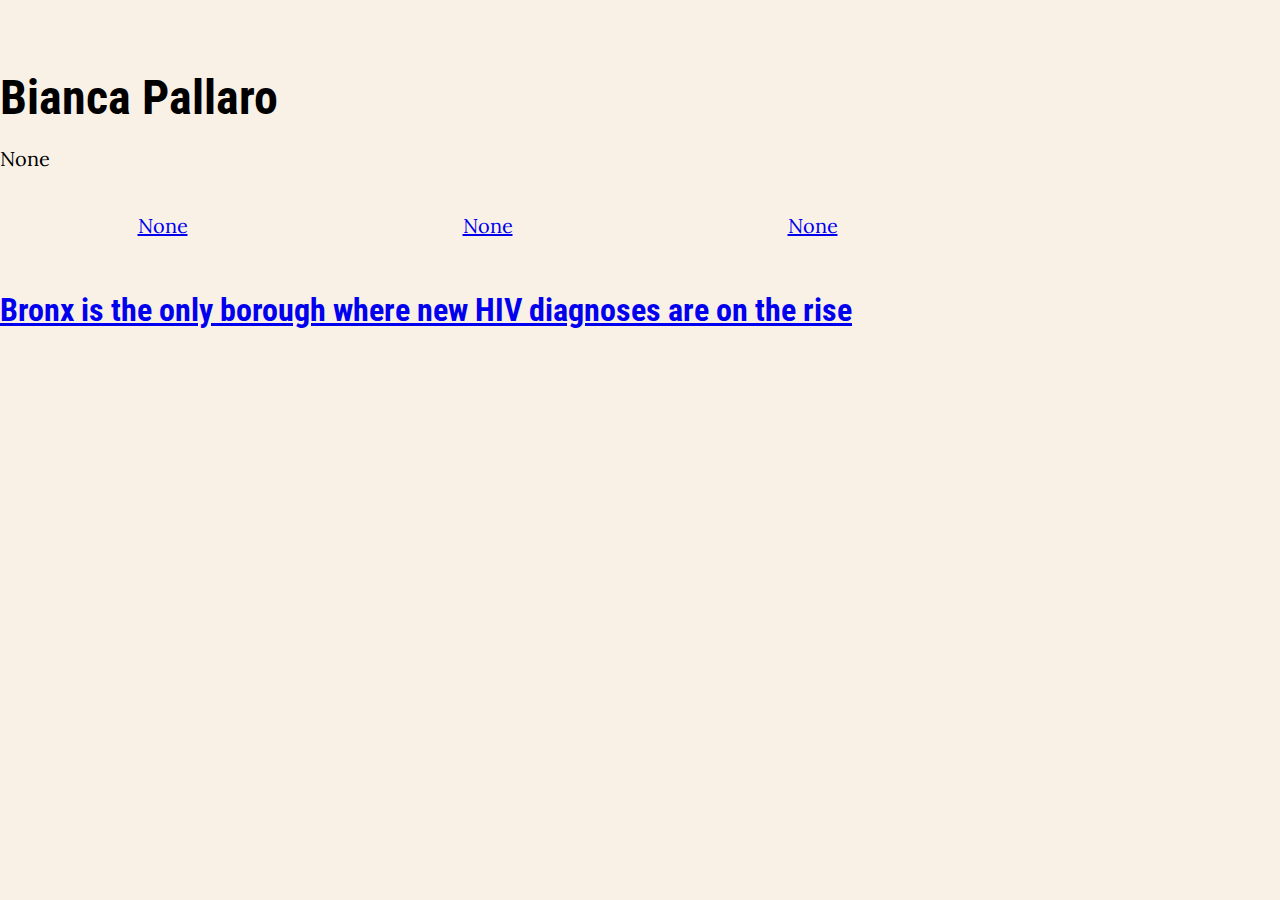
==== docs/index.html @ bcc118a3 "Updated Repository data" ====
<!doctype html>
<html lang="en">
  <head>
    <!-- Required meta tags -->
    <meta charset="utf-8">
    <meta name="viewport" content="width=device-width, initial-scale=1, shrink-to-fit=no">
    <!-- Bootstrap CSS -->
    <link rel="stylesheet" href="https://stackpath.bootstrapcdn.com/bootstrap/4.1.1/css/bootstrap.min.css" integrity="sha384-WskhaSGFgHYWDcbwN70/dfYBj47jz9qbsMId/iRN3ewGhXQFZCSftd1LZCfmhktB" crossorigin="anonymous">
      
    <!-- Your CSS files -->
    <link rel="stylesheet" href="style/default.css">
    
    <!-- google fonts: Roboto Condensed(super-font) and Lora(sub-font) -->
    <link href="https://fonts.googleapis.com/css?family=Roboto+Condensed:300,400,700" rel="stylesheet">
    <link href="https://fonts.googleapis.com/css?family=Lora:400,400i,700" rel="stylesheet"> 
  
    <title>Bianca Pallaro projects page</title>
  </head>
    
  <style>
    

    body {
      
      
    }
  </style>
  <body class="beige-theme">
    <div class="container homepage"><!-- start of the main container-->
        <div class="row justify-content-center"><!-- headline and intro -->
            <div class="col-lg-10 ">
                <h1 class="headline super-font">Bianca Pallaro</h1>
                <div class="sub-font body-text">
                    <p>None</p>
                    <ul class='spread'>
                        
                            <li><a href="None">None</a></li>
                        
                            <li><a href="None">None</a></li>
                        
                            <li><a href="None">None</a></li>
                        
                    </ul>
    
                    
                    <div class='story'>
                            <h3 class="subhead super-font"><a href="1izOM2-IYei5qoR_5rIzuE6f5xVWZC97XZiY0DS1U6FE/">Bronx is the only borough where new HIV diagnoses are on the rise</a></h3>
                            
                    </div>
                    
                </div>
            </div>
        </div>
        
      </div><!-- end of the main container-->
   
      
    <!-- Optional JavaScript -->
    <!-- jQuery first, then Popper.js, then Bootstrap JS -->
    <script src="https://code.jquery.com/jquery-3.3.1.slim.min.js" integrity="sha384-q8i/X+965DzO0rT7abK41JStQIAqVgRVzpbzo5smXKp4YfRvH+8abtTE1Pi6jizo" crossorigin="anonymous"></script>
    <script src="https://cdnjs.cloudflare.com/ajax/libs/popper.js/1.14.3/umd/popper.min.js" integrity="sha384-ZMP7rVo3mIykV+2+9J3UJ46jBk0WLaUAdn689aCwoqbBJiSnjAK/l8WvCWPIPm49" crossorigin="anonymous"></script>
    <script src="https://stackpath.bootstrapcdn.com/bootstrap/4.1.1/js/bootstrap.min.js" integrity="sha384-smHYKdLADwkXOn1EmN1qk/HfnUcbVRZyYmZ4qpPea6sjB/pTJ0euyQp0Mk8ck+5T" crossorigin="anonymous"></script>
  </body>
</html>
---- docs/style/default.css ----
body {
    padding-top:60px;
    margin: auto;
}

.fake-table > div, ul.spread {
    display: flex;
    justify-content: space-between;
    align-items: stretch;
    list-style-type: none;
}

.story {
    padding-top: 15px;
}

ul.spread {
    padding-left: 0;
    text-align: center;
    margin-bottom: 0;
}

.fake-table > div > div, ul.spread li {
    margin: 15px;
    flex-grow: 1;
    flex-basis: 0;
}

/* choose a light or dark theme to add to the body tag. */
.dark-theme {
    background-color: #181414;
    color: #fcfbfb;   
}

.light-theme {
    background-color: white;
    color: black;    
}

.beige-theme {
    background-color: #f9f1e6;
    color: black;    
}

img {
    max-height: 100vh;
    max-width: 100%;
    display: block;
    margin: 0 auto;
}

.container {
        max-width: 975px;
}

/* ******** */


/*
super-font
.headline
.kicker
.subhead
.label
.label-text
.credit

sub-font
.date
.body-text
.note
*/



.super-font, h1, h2, h3, .label + p {
    font-family: 'Roboto Condensed', sans-serif;
}

.sub-font, p, ul, li {
    font-family: 'Lora', serif;
}

.headline, h1 {
    font-size: 3rem;
    line-height: 0.9;
    margin-bottom: 0.25rem;
    margin-top: 1rem;
    font-weight: 700;
}

.body-text {
    font-size: 1.25rem;
    line-height: 1.6;
    margin-top: 1.5rem;

}

.kicker {
    font-size: 1.5rem;
    line-height: 1;
    margin-bottom: 0.5rem;
    margin-top: 1rem;
    font-weight: 300;
    text-transform: uppercase;
}

.credit  {
    font-size: 1.2rem;
    line-height: 0.75;
    margin-top: 2rem;
    font-weight: 400;
    text-transform: uppercase;
}

.date {
    font-size: 1rem;
    line-height: 1;
    margin-top: 0.25;
    font-weight: 400;
    font-style: italic;
}

.intro {
    line-height: 1;
    margin-top: 2rem;
    font-size: 1.25rem;
    font-weight: 400;
    font-style: italic;
}

.subhead, h2 {
    font-size: 2rem;
    line-height: 0.9;
    margin-bottom: 0.5rem;
    margin-top: 1.5rem;
    font-weight: 700;
}

.label {
    font-size: 1.25rem;
    line-height: 1.25;
    margin-top: 2rem;
    margin-bottom: 0.5rem;
    font-weight: 700;
}

.label-text, .label + p {
    font-size: 1.25rem;
    line-height: 1.25;
    margin-bottom: 0.5rem;
    font-weight: 400;
}

.note, p.img + p {
    font-size: 0.85rem;
    line-height: 1.5;
    margin-top: 0.5rem;
    margin-bottom: 1.25rem;
    font-weight: 400;
}

.caption  {
    font-size: 1rem;
    line-height: 1.2;
    margin-top: 0.5rem;
    margin-bottom: 2rem;
    font-weight: 400;
}
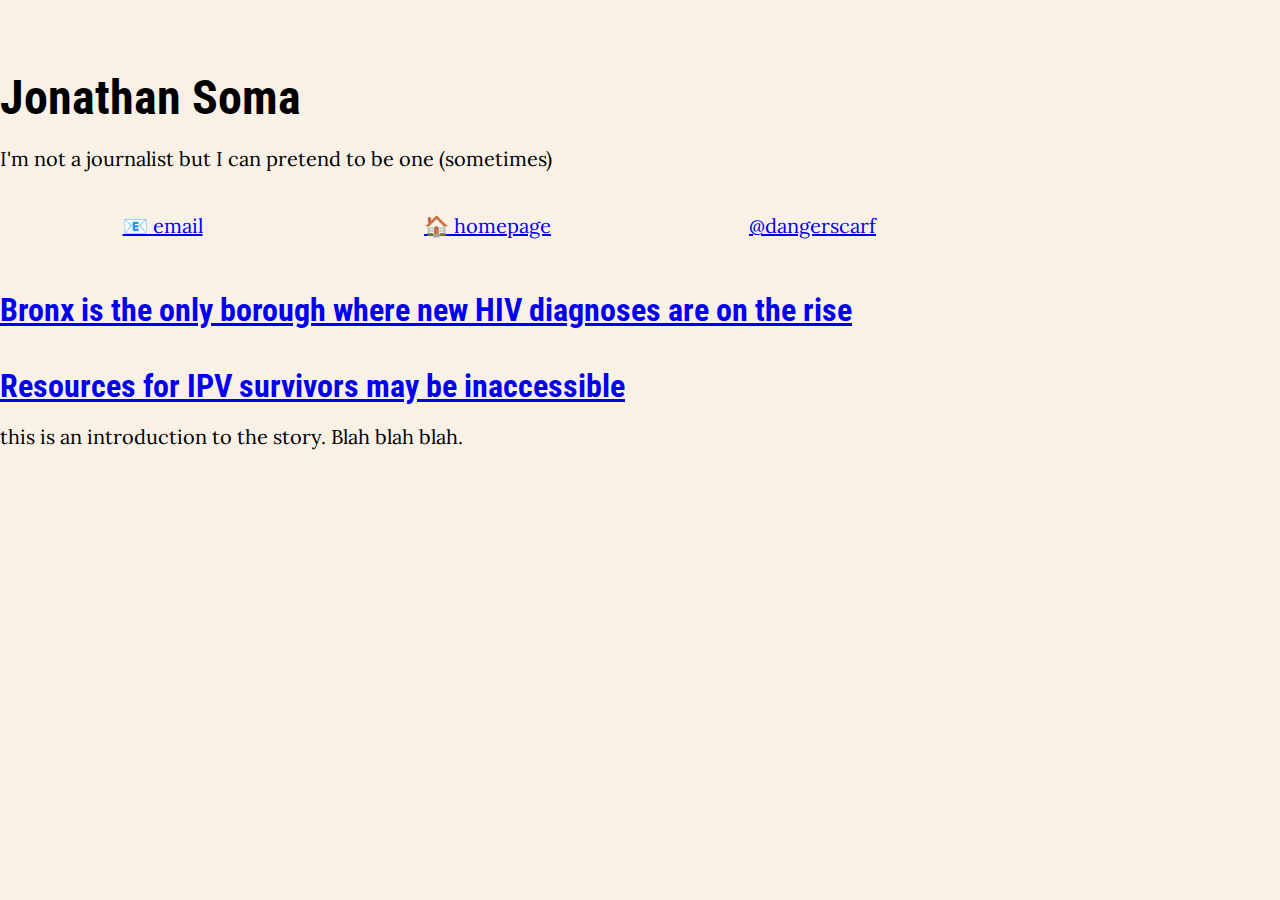
==== commit 06db1eb9: "Updated Repository data" ====
--- a/docs/index.html
+++ b/docs/index.html
@@ -15,7 +15,7 @@
     <link href="https://fonts.googleapis.com/css?family=Roboto+Condensed:300,400,700" rel="stylesheet">
     <link href="https://fonts.googleapis.com/css?family=Lora:400,400i,700" rel="stylesheet"> 
   
-    <title>Bianca Pallaro projects page</title>
+    <title>Jonathan Soma projects page</title>
   </head>
     
   <style>
@@ -30,22 +30,29 @@
     <div class="container homepage"><!-- start of the main container-->
         <div class="row justify-content-center"><!-- headline and intro -->
             <div class="col-lg-10 ">
-                <h1 class="headline super-font">Bianca Pallaro</h1>
+                <h1 class="headline super-font">Jonathan Soma</h1>
                 <div class="sub-font body-text">
-                    <p>None</p>
+                    <p>I'm not a journalist but I can pretend to be one (sometimes)</p>
                     <ul class='spread'>
                         
-                            <li><a href="None">None</a></li>
+                            <li><a href="mailto:jonathan.soma@gmail.com">📧 email</a></li>
                         
-                            <li><a href="None">None</a></li>
+                            <li><a href="https://jonathansoma.com">🏠 homepage</a></li>
                         
-                            <li><a href="None">None</a></li>
+                            <li><a href="https://twitter.com/dangerscarf">@dangerscarf</a></li>
                         
                     </ul>
     
                     
                     <div class='story'>
                             <h3 class="subhead super-font"><a href="1izOM2-IYei5qoR_5rIzuE6f5xVWZC97XZiY0DS1U6FE/">Bronx is the only borough where new HIV diagnoses are on the rise</a></h3>
+                            
+                    </div>
+                    
+                    <div class='story'>
+                            <h3 class="subhead super-font"><a href="project-2/">Resources for IPV survivors may be inaccessible</a></h3>
+                            
+                                <p>this is an introduction to the story. Blah blah blah.</p>
                             
                     </div>
                     
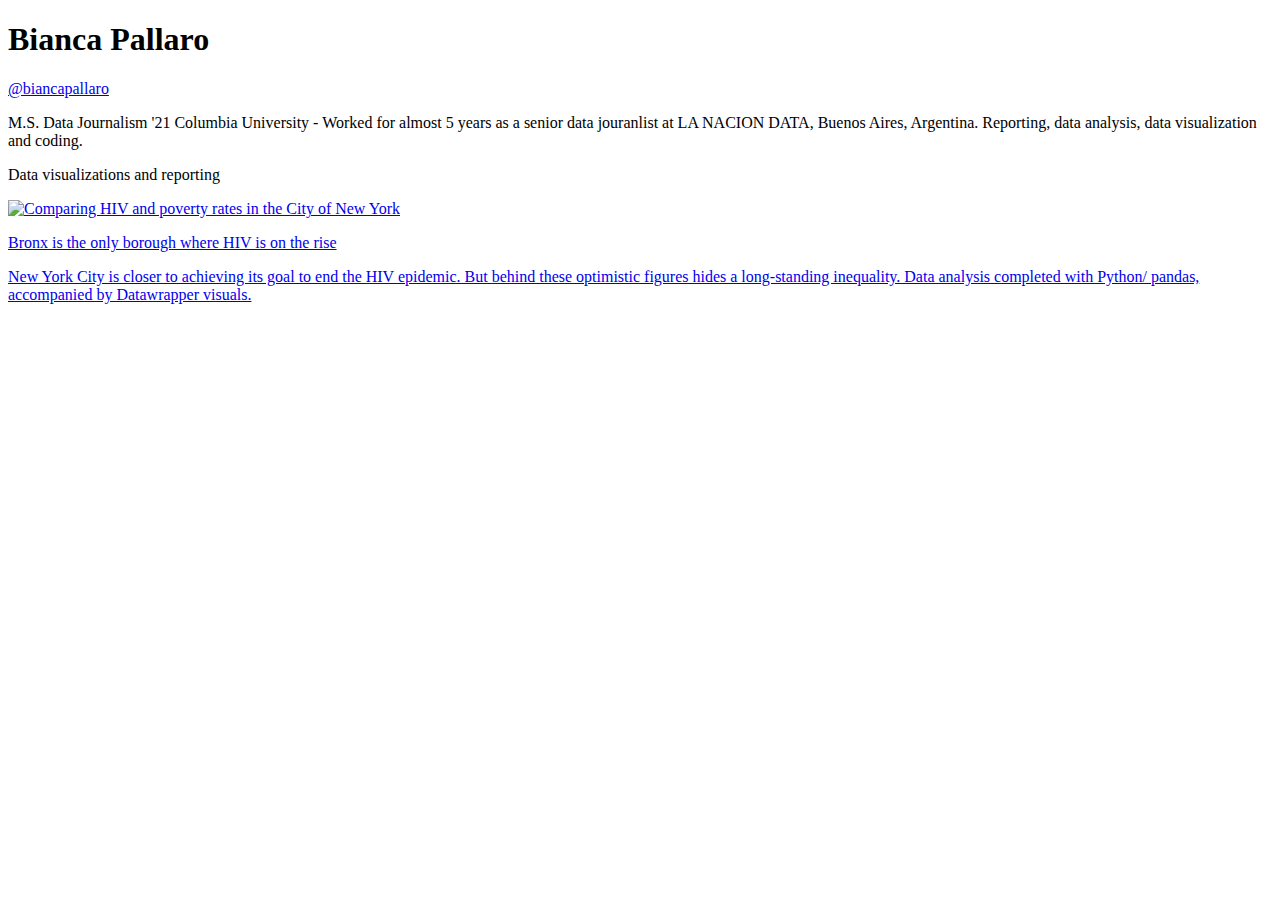
==== commit 84b7c2e1: "Update index.html" ====
--- a/docs/index.html
+++ b/docs/index.html
@@ -1,4 +1,3 @@
-
 <!doctype html>
 <html lang="en">
   <head>
@@ -9,59 +8,65 @@
     <link rel="stylesheet" href="https://stackpath.bootstrapcdn.com/bootstrap/4.1.1/css/bootstrap.min.css" integrity="sha384-WskhaSGFgHYWDcbwN70/dfYBj47jz9qbsMId/iRN3ewGhXQFZCSftd1LZCfmhktB" crossorigin="anonymous">
       
     <!-- Your CSS files -->
-    <link rel="stylesheet" href="style/default.css">
+    <link rel="stylesheet" href="style/app.css">
     
     <!-- google fonts: Roboto Condensed(super-font) and Lora(sub-font) -->
     <link href="https://fonts.googleapis.com/css?family=Roboto+Condensed:300,400,700" rel="stylesheet">
     <link href="https://fonts.googleapis.com/css?family=Lora:400,400i,700" rel="stylesheet"> 
   
-    <title>Jonathan Soma projects page</title>
+      
+      
+    <title>Bianca Pallaro</title>
   </head>
     
-  <style>
-    
-
-    body {
-      
-      
-    }
-  </style>
-  <body class="beige-theme">
-    <div class="container homepage"><!-- start of the main container-->
+  <body class="light-theme">
+    <div class="container"><!-- start of the main container-->
         <div class="row justify-content-center"><!-- headline and intro -->
             <div class="col-lg-10 ">
-                <h1 class="headline super-font">Jonathan Soma</h1>
-                <div class="sub-font body-text">
-                    <p>I'm not a journalist but I can pretend to be one (sometimes)</p>
-                    <ul class='spread'>
-                        
-                            <li><a href="mailto:jonathan.soma@gmail.com">📧 email</a></li>
-                        
-                            <li><a href="https://jonathansoma.com">🏠 homepage</a></li>
-                        
-                            <li><a href="https://twitter.com/dangerscarf">@dangerscarf</a></li>
-                        
-                    </ul>
+                <h1 class="headline super-font">Bianca Pallaro</h1>
+                <!-- put your twitter page here: -->
+                <a class="handle super-font" href="https://twitter.com/biancapallaro">@biancapallaro</a>
+            </div>
+        </div>
+        <div class="row justify-content-center"> <!-- this is the subhead for the stories -->
+            <div class="col-md-10">
+                <p class="body-text sub-font">
+                    M.S. Data Journalism '21 Columbia University - Worked for almost 5 years as a senior data jouranlist at LA NACION DATA, Buenos Aires, Argentina. Reporting, data analysis, data visualization and coding.
+                </p>
+            </div>
+        </div>
+    </div><!-- container-->
+        
+        
+<div class="container"> 
     
-                    
-                    <div class='story'>
-                            <h3 class="subhead super-font"><a href="1izOM2-IYei5qoR_5rIzuE6f5xVWZC97XZiY0DS1U6FE/">Bronx is the only borough where new HIV diagnoses are on the rise</a></h3>
-                            
-                    </div>
-                    
-                    <div class='story'>
-                            <h3 class="subhead super-font"><a href="project-2/">Resources for IPV survivors may be inaccessible</a></h3>
-                            
-                                <p>this is an introduction to the story. Blah blah blah.</p>
-                            
-                    </div>
-                    
+        <div class="row justify-content-center"> <!-- this is the subhead for the stories -->
+            <div class="col-md-10">
+                <p class="section super-font">Data visualizations and reporting</p>
+            </div>
+        </div>
+    
+    
+<!-- start of story with an image -->
+        <!-- put the link here -->
+        <a class="link" href="https://biancapallaro.github.io/portfolio-biancapallaro/bronx-hiv/" class="teaser-anchor">
+            <div class="row justify-content-center "> 
+                <div class="col-md-6"><!-- image -->
+                    <img class="image " src="style/images/hiv.png" alt="Comparing HIV and poverty rates in the City of New York">
+                </div>
+                <div class="col-md-5 "><!-- headline/description -->
+                    <p class="subhead super-font">Bronx is the only borough where HIV is on the rise</p>
+                    <p class="body-text sub-font">New York City is closer to achieving its goal to end the HIV epidemic. But behind these optimistic figures hides a long-standing inequality. Data analysis completed with Python/ pandas, accompanied by Datawrapper visuals. </p>
                 </div>
             </div>
-        </div>
+    </a>
+<!-- end of story with an image -->
         
-      </div><!-- end of the main container-->
+      <!-- end of the main container-->
    
+        
+
+      
       
     <!-- Optional JavaScript -->
     <!-- jQuery first, then Popper.js, then Bootstrap JS -->
@@ -69,4 +74,4 @@
     <script src="https://cdnjs.cloudflare.com/ajax/libs/popper.js/1.14.3/umd/popper.min.js" integrity="sha384-ZMP7rVo3mIykV+2+9J3UJ46jBk0WLaUAdn689aCwoqbBJiSnjAK/l8WvCWPIPm49" crossorigin="anonymous"></script>
     <script src="https://stackpath.bootstrapcdn.com/bootstrap/4.1.1/js/bootstrap.min.js" integrity="sha384-smHYKdLADwkXOn1EmN1qk/HfnUcbVRZyYmZ4qpPea6sjB/pTJ0euyQp0Mk8ck+5T" crossorigin="anonymous"></script>
   </body>
-</html>+</html>
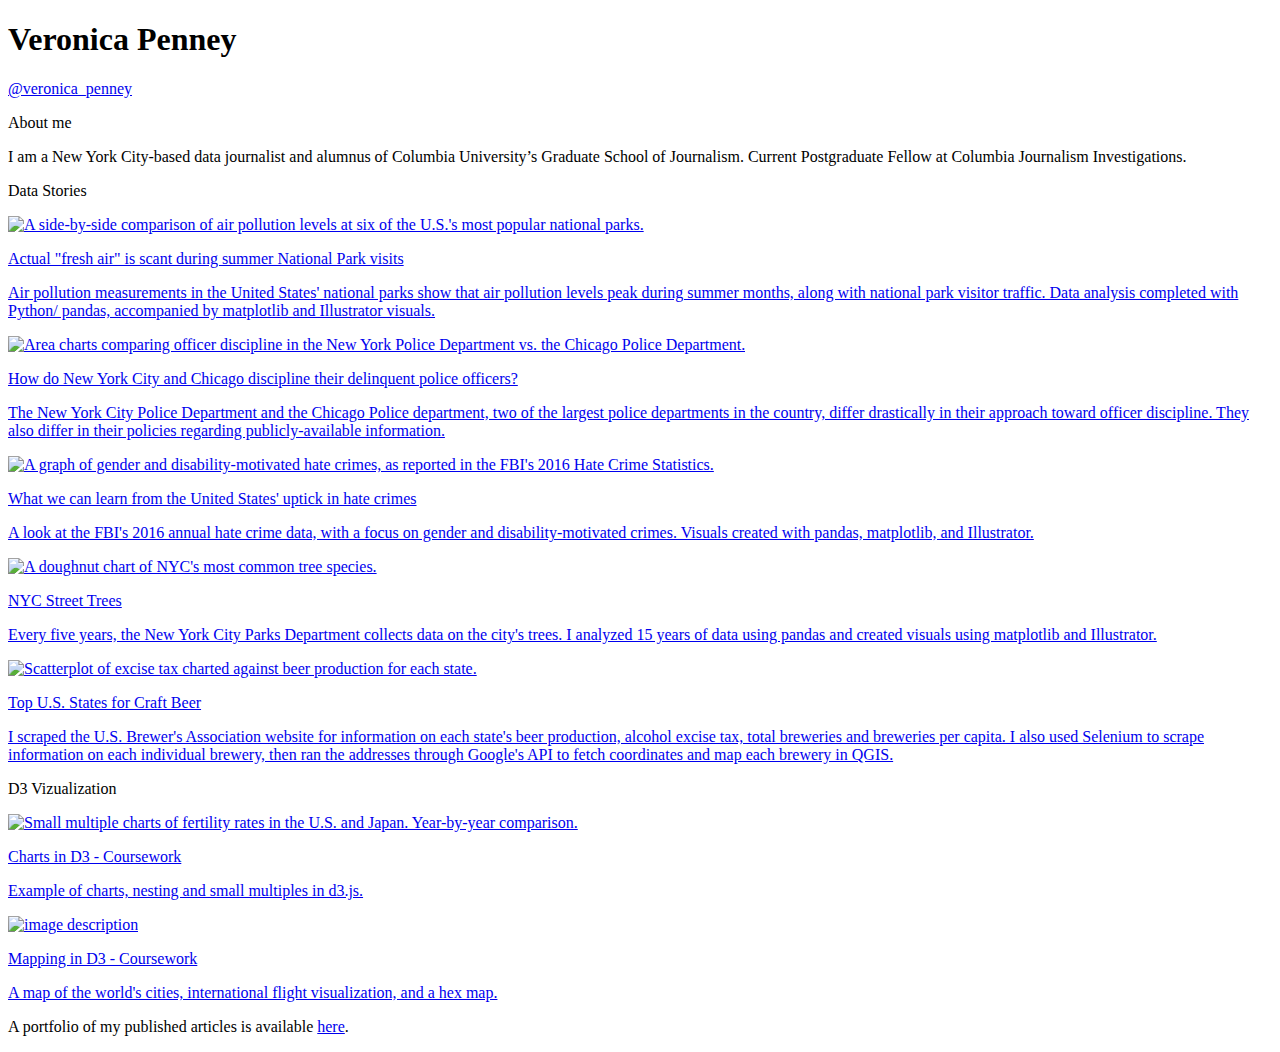
==== commit 5aec8318: "test" ====
--- a/docs/index.html
+++ b/docs/index.html
@@ -16,22 +16,23 @@
   
       
       
-    <title>Bianca Pallaro</title>
+    <title>Veronica Penney - Github</title>
   </head>
     
   <body class="light-theme">
     <div class="container"><!-- start of the main container-->
         <div class="row justify-content-center"><!-- headline and intro -->
-            <div class="col-lg-10 ">
-                <h1 class="headline super-font">Bianca Pallaro</h1>
+            <div class="col-md-10 ">
+                <h1 class="headline super-font">Veronica Penney</h1>
                 <!-- put your twitter page here: -->
-                <a class="handle super-font" href="https://twitter.com/biancapallaro">@biancapallaro</a>
+                <a class="handle super-font" href="https://twitter.com/veronica_penney">@veronica_penney</a>
             </div>
         </div>
         <div class="row justify-content-center"> <!-- this is the subhead for the stories -->
             <div class="col-md-10">
+                <p class="section super-font">About me</p>
                 <p class="body-text sub-font">
-                    M.S. Data Journalism '21 Columbia University - Worked for almost 5 years as a senior data jouranlist at LA NACION DATA, Buenos Aires, Argentina. Reporting, data analysis, data visualization and coding.
+                I am a New York City-based data journalist and alumnus of Columbia University’s Graduate School of Journalism. Current Postgraduate Fellow at Columbia Journalism Investigations.
                 </p>
             </div>
         </div>
@@ -41,26 +42,145 @@
 <div class="container"> 
     
         <div class="row justify-content-center"> <!-- this is the subhead for the stories -->
-            <div class="col-md-10">
-                <p class="section super-font">Data visualizations and reporting</p>
+            <div class="col-md-11">
+                <p class="section super-font">Data Stories</p>
             </div>
         </div>
     
     
 <!-- start of story with an image -->
         <!-- put the link here -->
-        <a class="link" href="https://biancapallaro.github.io/portfolio-biancapallaro/bronx-hiv/" class="teaser-anchor">
+        <a class="link" href="https://vpenney.github.io/national-parks/" class="teaser-anchor">
             <div class="row justify-content-center "> 
                 <div class="col-md-6"><!-- image -->
-                    <img class="image " src="style/images/hiv.png" alt="Comparing HIV and poverty rates in the City of New York">
+                    <img class="image " src="style/images/natl-parks-air-quality.png" alt="A side-by-side comparison of air pollution levels at six of the U.S.'s most popular national parks.">
                 </div>
                 <div class="col-md-5 "><!-- headline/description -->
-                    <p class="subhead super-font">Bronx is the only borough where HIV is on the rise</p>
-                    <p class="body-text sub-font">New York City is closer to achieving its goal to end the HIV epidemic. But behind these optimistic figures hides a long-standing inequality. Data analysis completed with Python/ pandas, accompanied by Datawrapper visuals. </p>
+                    <p class="subhead super-font">Actual "fresh air" is scant during summer National Park visits</p>
+                    <p class="body-text sub-font">Air pollution measurements in the United States' national parks show that air pollution levels peak during summer months, along with national park visitor traffic. Data analysis completed with Python/ pandas, accompanied by matplotlib and Illustrator visuals. </p>
                 </div>
             </div>
     </a>
 <!-- end of story with an image -->
+
+
+<!-- start of story with an image -->
+        <!-- put the link here -->
+        <a class="link" href="https://vpenney.github.io/police-discipline/" class="teaser-anchor">
+            <div class="row justify-content-center "> 
+                <div class="col-md-6"><!-- image -->
+                    <img class="image " src="style/images/police-department-area-charts.png" alt="Area charts comparing officer discipline in the New York Police Department vs. the Chicago Police Department.">
+                </div>
+                <div class="col-md-5 "><!-- headline/description -->
+                    <p class="subhead super-font">How do New York City and Chicago discipline their delinquent police officers?</p>
+                    <p class="body-text sub-font">The New York City Police Department and the Chicago Police department, two of the largest police departments in the country, differ drastically in their approach toward officer discipline. They also differ in their policies regarding publicly-available information.</p>
+                </div>
+            </div>
+    </a>
+<!-- end of story with an image -->
+
+
+<!-- start of story with an image -->
+        <!-- put the link here -->
+        <a class="link" href="https://vpenney.github.io/hate-crimes/" class="teaser-anchor">
+            <div class="row justify-content-center "> 
+                <div class="col-md-6"><!-- image -->
+                    <img class="image " src="style/images/select-hate-crimes.png" alt="A graph of gender and disability-motivated hate crimes, as reported in the FBI's 2016 Hate Crime Statistics.">
+                </div>
+                <div class="col-md-5 "><!-- headline/description -->
+                    <p class="subhead super-font">What we can learn from the United States' uptick in hate crimes</p>
+                    <p class="body-text sub-font">A look at the FBI's 2016 annual hate crime data, with a focus on gender and disability-motivated crimes. Visuals created with pandas, matplotlib, and Illustrator.</p>
+                </div>
+            </div>
+    </a>
+<!-- end of story with an image -->
+
+    
+    <!-- start of story with an image -->
+        <!-- put the link here -->
+        <a class="link" href="https://vpenney.github.io/nyc-street-trees/" class="teaser-anchor">
+            <div class="row justify-content-center "> 
+                <div class="col-md-6"><!-- image -->
+                    <img class="image " src="style/images/nyc-tree-species.png" alt="A doughnut chart of NYC's most common tree species.">
+                </div>
+                <div class="col-md-5 "><!-- headline/description -->
+                    <p class="subhead super-font">NYC Street Trees</p>
+                    <p class="body-text sub-font">Every five years, the New York City Parks Department collects data on the city's trees. I analyzed 15 years of data using pandas and created visuals using matplotlib and Illustrator.</p>
+                </div>
+            </div>
+    </a>
+<!-- end of story with an image -->
+
+<!-- start of story with an image -->
+        <!-- put the link here -->
+        <a class="link" href="https://vpenney.github.io/beer/" class="teaser-anchor">
+            <div class="row justify-content-center "> 
+                <div class="col-md-6"><!-- image -->
+                    <img class="image " src="style/images/excise_tax.png" alt="Scatterplot of excise tax charted against beer production for each state.">
+                </div>
+                <div class="col-md-5 "><!-- headline/description -->
+                    <p class="subhead super-font">Top U.S. States for Craft Beer</p>
+                    <p class="body-text sub-font">I scraped the U.S. Brewer's Association website for information on each state's beer production, alcohol excise tax, total breweries and breweries per capita. I also used Selenium to scrape information on each individual brewery, then ran the addresses through Google's API to fetch coordinates and map each brewery in QGIS.</p>
+                </div>
+            </div>
+    </a>
+<!-- end of story with an image -->
+        
+
+
+        <div class="row justify-content-center"> <!-- this is the subhead for the stories -->
+            <div class="col-md-11">
+                <p class="section super-font">D3 Vizualization</p>
+            </div>
+        </div>      
+
+<!-- start of story with an image -->
+        <!-- put the link here -->
+        <a class="link" href="https://vpenney.github.io/storytelling-homework-07/" class="teaser-anchor">
+            <div class="row justify-content-center "> 
+                <div class="col-md-6"><!-- image -->
+                    <img class="image " src="style/images/fertility-rate-small-multiples.png" alt="Small multiple charts of fertility rates in the U.S. and Japan. Year-by-year comparison.">
+                </div>
+                <div class="col-md-5 "><!-- headline/description -->
+                    <p class="subhead super-font">Charts in D3 - Coursework</p>
+                    <p class="body-text sub-font">Example of charts, nesting and small multiples in d3.js. </p>
+                </div>
+            </div>
+    </a>
+<!-- end of story with an image -->
+
+<!-- start of story with an image -->
+        <!-- put the link here -->
+        <a class="link" href="https://vpenney.github.io/storytelling-homework-10/" class="teaser-anchor">
+            <div class="row justify-content-center "> 
+                <div class="col-md-6"><!-- image -->
+                    <img class="image " src="style/images/world-cities-map.png" alt="image description">
+                </div>
+                <div class="col-md-5 "><!-- headline/description -->
+                    <p class="subhead super-font">Mapping in D3 - Coursework</p>
+                    <p class="body-text sub-font">A map of the world's cities, international flight visualization, and a hex map.</p>
+                </div>
+            </div>
+    </a>
+<!-- end of story with an image -->
+
+</div><!-- end of container with stories-->
+      
+<div class="container">            
+        <div class="row justify-content-center"> <!-- this is the subhead for the stories -->
+            <div class="col-md-11">
+                <p class="footer sub-font">
+                A portfolio of my published articles is available <a href="https://veronicapenney.contently.com/?preview=true">here</a>.
+                </p>
+            </div>
+        </div>
+    </div><!-- container-->
+            
+
+
+        
+        
+        
         
       <!-- end of the main container-->
    
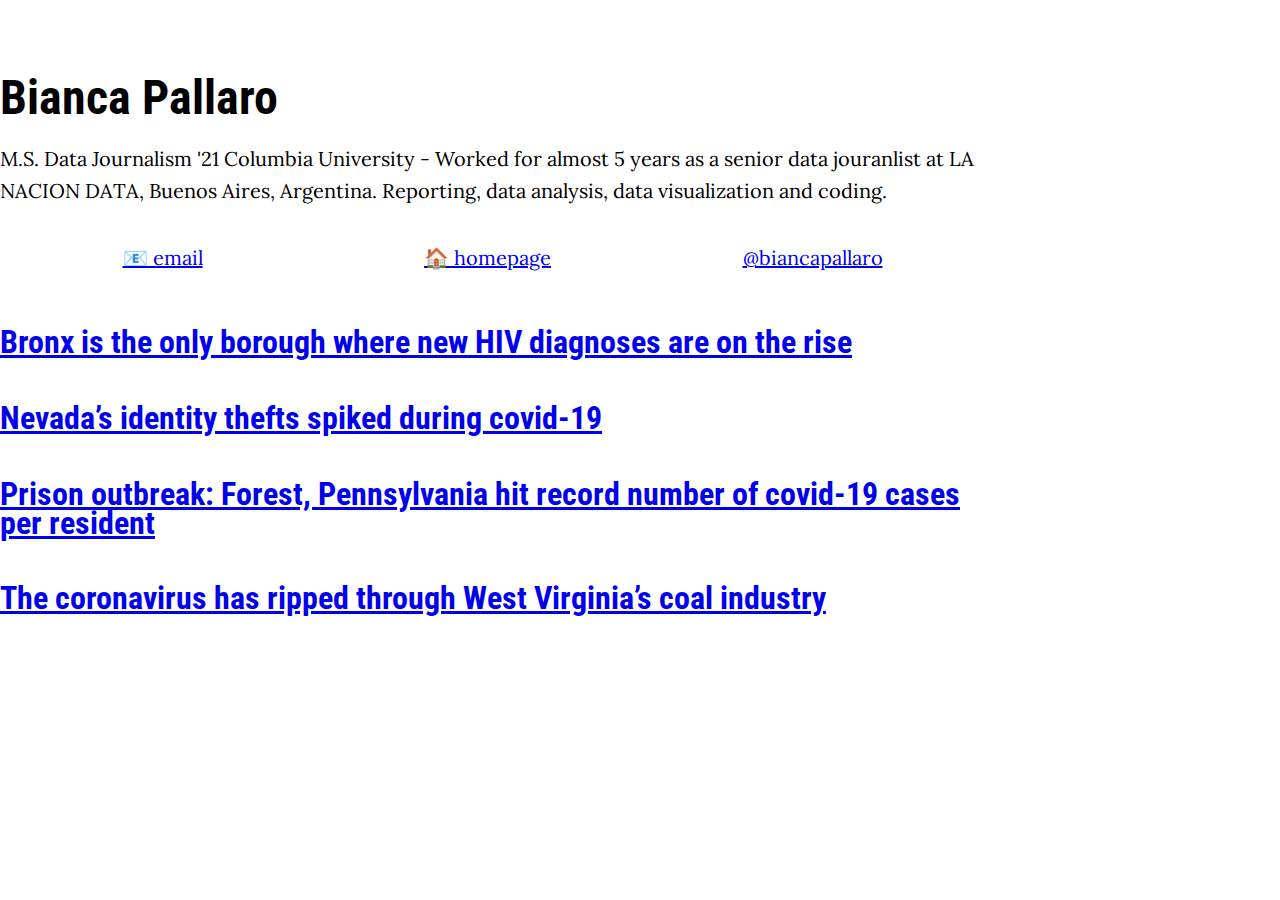
==== commit 7090638a: "back" ====
--- a/docs/index.html
+++ b/docs/index.html
@@ -1,3 +1,4 @@
+
 <!doctype html>
 <html lang="en">
   <head>
@@ -8,185 +9,67 @@
     <link rel="stylesheet" href="https://stackpath.bootstrapcdn.com/bootstrap/4.1.1/css/bootstrap.min.css" integrity="sha384-WskhaSGFgHYWDcbwN70/dfYBj47jz9qbsMId/iRN3ewGhXQFZCSftd1LZCfmhktB" crossorigin="anonymous">
       
     <!-- Your CSS files -->
-    <link rel="stylesheet" href="style/app.css">
+    <link rel="stylesheet" href="style/default.css">
     
     <!-- google fonts: Roboto Condensed(super-font) and Lora(sub-font) -->
     <link href="https://fonts.googleapis.com/css?family=Roboto+Condensed:300,400,700" rel="stylesheet">
     <link href="https://fonts.googleapis.com/css?family=Lora:400,400i,700" rel="stylesheet"> 
   
+    <title>Bianca Pallaro projects page</title>
+  </head>
+    
+  <style>
+    
+
+    body {
       
       
-    <title>Veronica Penney - Github</title>
-  </head>
+    }
+  </style>
+  <body class="light-theme">
+    <div class="container homepage"><!-- start of the main container-->
+        <div class="row justify-content-center"><!-- headline and intro -->
+            <div class="col-lg-10 ">
+                <h1 class="headline super-font">Bianca Pallaro</h1>
+                <div class="sub-font body-text">
+                    <p>M.S. Data Journalism '21 Columbia University - Worked for almost 5 years as a senior data jouranlist at LA NACION DATA, Buenos Aires, Argentina. Reporting, data analysis, data visualization and coding.</p>
+                    <ul class='spread'>
+                        
+                            <li><a href="mailto:biancapallaro@gmail.com">📧 email</a></li>
+                        
+                            <li><a href="https://github.com/biancapallaro">🏠 homepage</a></li>
+                        
+                            <li><a href="https://twitter.com/biancapallaro">@biancapallaro</a></li>
+                        
+                    </ul>
     
-  <body class="light-theme">
-    <div class="container"><!-- start of the main container-->
-        <div class="row justify-content-center"><!-- headline and intro -->
-            <div class="col-md-10 ">
-                <h1 class="headline super-font">Veronica Penney</h1>
-                <!-- put your twitter page here: -->
-                <a class="handle super-font" href="https://twitter.com/veronica_penney">@veronica_penney</a>
+                    
+                    <div class='story'>
+                            <h3 class="subhead super-font"><a href="bronx-hiv/">Bronx is the only borough where new HIV diagnoses are on the rise</a></h3>
+                            
+                    </div>
+                    
+                    <div class='story'>
+                            <h3 class="subhead super-font"><a href="cybercrime-covid-19/">Nevada’s identity thefts spiked during covid-19</a></h3>
+                            
+                    </div>
+                    
+                    <div class='story'>
+                            <h3 class="subhead super-font"><a href="covid-forest-county/">Prison outbreak: Forest, Pennsylvania hit record number of covid-19 cases per resident</a></h3>
+                            
+                    </div>
+                    
+                    <div class='story'>
+                            <h3 class="subhead super-font"><a href="west-virginia-miners/">The coronavirus has ripped through West Virginia’s coal industry</a></h3>
+                            
+                    </div>
+                    
+                </div>
             </div>
         </div>
-        <div class="row justify-content-center"> <!-- this is the subhead for the stories -->
-            <div class="col-md-10">
-                <p class="section super-font">About me</p>
-                <p class="body-text sub-font">
-                I am a New York City-based data journalist and alumnus of Columbia University’s Graduate School of Journalism. Current Postgraduate Fellow at Columbia Journalism Investigations.
-                </p>
-            </div>
-        </div>
-    </div><!-- container-->
         
-        
-<div class="container"> 
-    
-        <div class="row justify-content-center"> <!-- this is the subhead for the stories -->
-            <div class="col-md-11">
-                <p class="section super-font">Data Stories</p>
-            </div>
-        </div>
-    
-    
-<!-- start of story with an image -->
-        <!-- put the link here -->
-        <a class="link" href="https://vpenney.github.io/national-parks/" class="teaser-anchor">
-            <div class="row justify-content-center "> 
-                <div class="col-md-6"><!-- image -->
-                    <img class="image " src="style/images/natl-parks-air-quality.png" alt="A side-by-side comparison of air pollution levels at six of the U.S.'s most popular national parks.">
-                </div>
-                <div class="col-md-5 "><!-- headline/description -->
-                    <p class="subhead super-font">Actual "fresh air" is scant during summer National Park visits</p>
-                    <p class="body-text sub-font">Air pollution measurements in the United States' national parks show that air pollution levels peak during summer months, along with national park visitor traffic. Data analysis completed with Python/ pandas, accompanied by matplotlib and Illustrator visuals. </p>
-                </div>
-            </div>
-    </a>
-<!-- end of story with an image -->
-
-
-<!-- start of story with an image -->
-        <!-- put the link here -->
-        <a class="link" href="https://vpenney.github.io/police-discipline/" class="teaser-anchor">
-            <div class="row justify-content-center "> 
-                <div class="col-md-6"><!-- image -->
-                    <img class="image " src="style/images/police-department-area-charts.png" alt="Area charts comparing officer discipline in the New York Police Department vs. the Chicago Police Department.">
-                </div>
-                <div class="col-md-5 "><!-- headline/description -->
-                    <p class="subhead super-font">How do New York City and Chicago discipline their delinquent police officers?</p>
-                    <p class="body-text sub-font">The New York City Police Department and the Chicago Police department, two of the largest police departments in the country, differ drastically in their approach toward officer discipline. They also differ in their policies regarding publicly-available information.</p>
-                </div>
-            </div>
-    </a>
-<!-- end of story with an image -->
-
-
-<!-- start of story with an image -->
-        <!-- put the link here -->
-        <a class="link" href="https://vpenney.github.io/hate-crimes/" class="teaser-anchor">
-            <div class="row justify-content-center "> 
-                <div class="col-md-6"><!-- image -->
-                    <img class="image " src="style/images/select-hate-crimes.png" alt="A graph of gender and disability-motivated hate crimes, as reported in the FBI's 2016 Hate Crime Statistics.">
-                </div>
-                <div class="col-md-5 "><!-- headline/description -->
-                    <p class="subhead super-font">What we can learn from the United States' uptick in hate crimes</p>
-                    <p class="body-text sub-font">A look at the FBI's 2016 annual hate crime data, with a focus on gender and disability-motivated crimes. Visuals created with pandas, matplotlib, and Illustrator.</p>
-                </div>
-            </div>
-    </a>
-<!-- end of story with an image -->
-
-    
-    <!-- start of story with an image -->
-        <!-- put the link here -->
-        <a class="link" href="https://vpenney.github.io/nyc-street-trees/" class="teaser-anchor">
-            <div class="row justify-content-center "> 
-                <div class="col-md-6"><!-- image -->
-                    <img class="image " src="style/images/nyc-tree-species.png" alt="A doughnut chart of NYC's most common tree species.">
-                </div>
-                <div class="col-md-5 "><!-- headline/description -->
-                    <p class="subhead super-font">NYC Street Trees</p>
-                    <p class="body-text sub-font">Every five years, the New York City Parks Department collects data on the city's trees. I analyzed 15 years of data using pandas and created visuals using matplotlib and Illustrator.</p>
-                </div>
-            </div>
-    </a>
-<!-- end of story with an image -->
-
-<!-- start of story with an image -->
-        <!-- put the link here -->
-        <a class="link" href="https://vpenney.github.io/beer/" class="teaser-anchor">
-            <div class="row justify-content-center "> 
-                <div class="col-md-6"><!-- image -->
-                    <img class="image " src="style/images/excise_tax.png" alt="Scatterplot of excise tax charted against beer production for each state.">
-                </div>
-                <div class="col-md-5 "><!-- headline/description -->
-                    <p class="subhead super-font">Top U.S. States for Craft Beer</p>
-                    <p class="body-text sub-font">I scraped the U.S. Brewer's Association website for information on each state's beer production, alcohol excise tax, total breweries and breweries per capita. I also used Selenium to scrape information on each individual brewery, then ran the addresses through Google's API to fetch coordinates and map each brewery in QGIS.</p>
-                </div>
-            </div>
-    </a>
-<!-- end of story with an image -->
-        
-
-
-        <div class="row justify-content-center"> <!-- this is the subhead for the stories -->
-            <div class="col-md-11">
-                <p class="section super-font">D3 Vizualization</p>
-            </div>
-        </div>      
-
-<!-- start of story with an image -->
-        <!-- put the link here -->
-        <a class="link" href="https://vpenney.github.io/storytelling-homework-07/" class="teaser-anchor">
-            <div class="row justify-content-center "> 
-                <div class="col-md-6"><!-- image -->
-                    <img class="image " src="style/images/fertility-rate-small-multiples.png" alt="Small multiple charts of fertility rates in the U.S. and Japan. Year-by-year comparison.">
-                </div>
-                <div class="col-md-5 "><!-- headline/description -->
-                    <p class="subhead super-font">Charts in D3 - Coursework</p>
-                    <p class="body-text sub-font">Example of charts, nesting and small multiples in d3.js. </p>
-                </div>
-            </div>
-    </a>
-<!-- end of story with an image -->
-
-<!-- start of story with an image -->
-        <!-- put the link here -->
-        <a class="link" href="https://vpenney.github.io/storytelling-homework-10/" class="teaser-anchor">
-            <div class="row justify-content-center "> 
-                <div class="col-md-6"><!-- image -->
-                    <img class="image " src="style/images/world-cities-map.png" alt="image description">
-                </div>
-                <div class="col-md-5 "><!-- headline/description -->
-                    <p class="subhead super-font">Mapping in D3 - Coursework</p>
-                    <p class="body-text sub-font">A map of the world's cities, international flight visualization, and a hex map.</p>
-                </div>
-            </div>
-    </a>
-<!-- end of story with an image -->
-
-</div><!-- end of container with stories-->
-      
-<div class="container">            
-        <div class="row justify-content-center"> <!-- this is the subhead for the stories -->
-            <div class="col-md-11">
-                <p class="footer sub-font">
-                A portfolio of my published articles is available <a href="https://veronicapenney.contently.com/?preview=true">here</a>.
-                </p>
-            </div>
-        </div>
-    </div><!-- container-->
-            
-
-
-        
-        
-        
-        
-      <!-- end of the main container-->
+      </div><!-- end of the main container-->
    
-        
-
-      
       
     <!-- Optional JavaScript -->
     <!-- jQuery first, then Popper.js, then Bootstrap JS -->
--- a/docs/style/default.css
+++ b/docs/style/default.css
@@ -0,0 +1,171 @@
+
+
+body {
+    padding-top:60px;
+    margin: auto;
+}
+
+.fake-table > div, ul.spread {
+    display: flex;
+    justify-content: space-between;
+    align-items: stretch;
+    list-style-type: none;
+}
+
+.story {
+    padding-top: 15px;
+}
+
+ul.spread {
+    padding-left: 0;
+    text-align: center;
+    margin-bottom: 0;
+}
+
+.fake-table > div > div, ul.spread li {
+    margin: 15px;
+    flex-grow: 1;
+    flex-basis: 0;
+}
+
+/* choose a light or dark theme to add to the body tag. */
+.dark-theme {
+    background-color: #181414;
+    color: #fcfbfb;   
+}
+
+.light-theme {
+    background-color: white;
+    color: black;    
+}
+
+.beige-theme {
+    background-color: #f9f1e6;
+    color: black;    
+}
+
+img {
+    max-height: 100vh;
+    max-width: 100%;
+    display: block;
+    margin: 0 auto;
+}
+
+.container {
+        max-width: 975px;
+}
+
+/* ******** */
+
+
+/*
+super-font
+.headline
+.kicker
+.subhead
+.label
+.label-text
+.credit
+
+sub-font
+.date
+.body-text
+.note
+*/
+
+
+
+.super-font, h1, h2, h3, .label + p {
+    font-family: 'Roboto Condensed', sans-serif;
+}
+
+.sub-font, p, ul, li {
+    font-family: 'Lora', serif;
+}
+
+.headline, h1 {
+    font-size: 3rem;
+    line-height: 0.9;
+    margin-bottom: 0.25rem;
+    margin-top: 1rem;
+    font-weight: 700;
+}
+
+.body-text {
+    font-size: 1.25rem;
+    line-height: 1.6;
+    margin-top: 1.5rem;
+
+}
+
+.kicker {
+    font-size: 1.5rem;
+    line-height: 1;
+    margin-bottom: 0.5rem;
+    margin-top: 1rem;
+    font-weight: 300;
+    text-transform: uppercase;
+}
+
+.credit  {
+    font-size: 1.2rem;
+    line-height: 0.75;
+    margin-top: 2rem;
+    font-weight: 400;
+    text-transform: uppercase;
+}
+
+.date {
+    font-size: 1rem;
+    line-height: 1;
+    margin-top: 0.25;
+    font-weight: 400;
+    font-style: italic;
+}
+
+.intro {
+    line-height: 1;
+    margin-top: 2rem;
+    font-size: 1.25rem;
+    font-weight: 400;
+    font-style: italic;
+}
+
+.subhead, h2 {
+    font-size: 2rem;
+    line-height: 0.9;
+    margin-bottom: 0.5rem;
+    margin-top: 1.5rem;
+    font-weight: 700;
+}
+
+.label {
+    font-size: 1.25rem;
+    line-height: 1.25;
+    margin-top: 2rem;
+    margin-bottom: 0.5rem;
+    font-weight: 700;
+}
+
+.label-text, .label + p {
+    font-size: 1.25rem;
+    line-height: 1.25;
+    margin-bottom: 0.5rem;
+    font-weight: 400;
+}
+
+.note, p.img + p {
+    font-size: 0.85rem;
+    line-height: 1.5;
+    margin-top: 0.5rem;
+    margin-bottom: 1.25rem;
+    font-weight: 400;
+}
+
+.caption  {
+    font-size: 1rem;
+    line-height: 1.2;
+    margin-top: 0.5rem;
+    margin-bottom: 2rem;
+    font-weight: 400;
+}